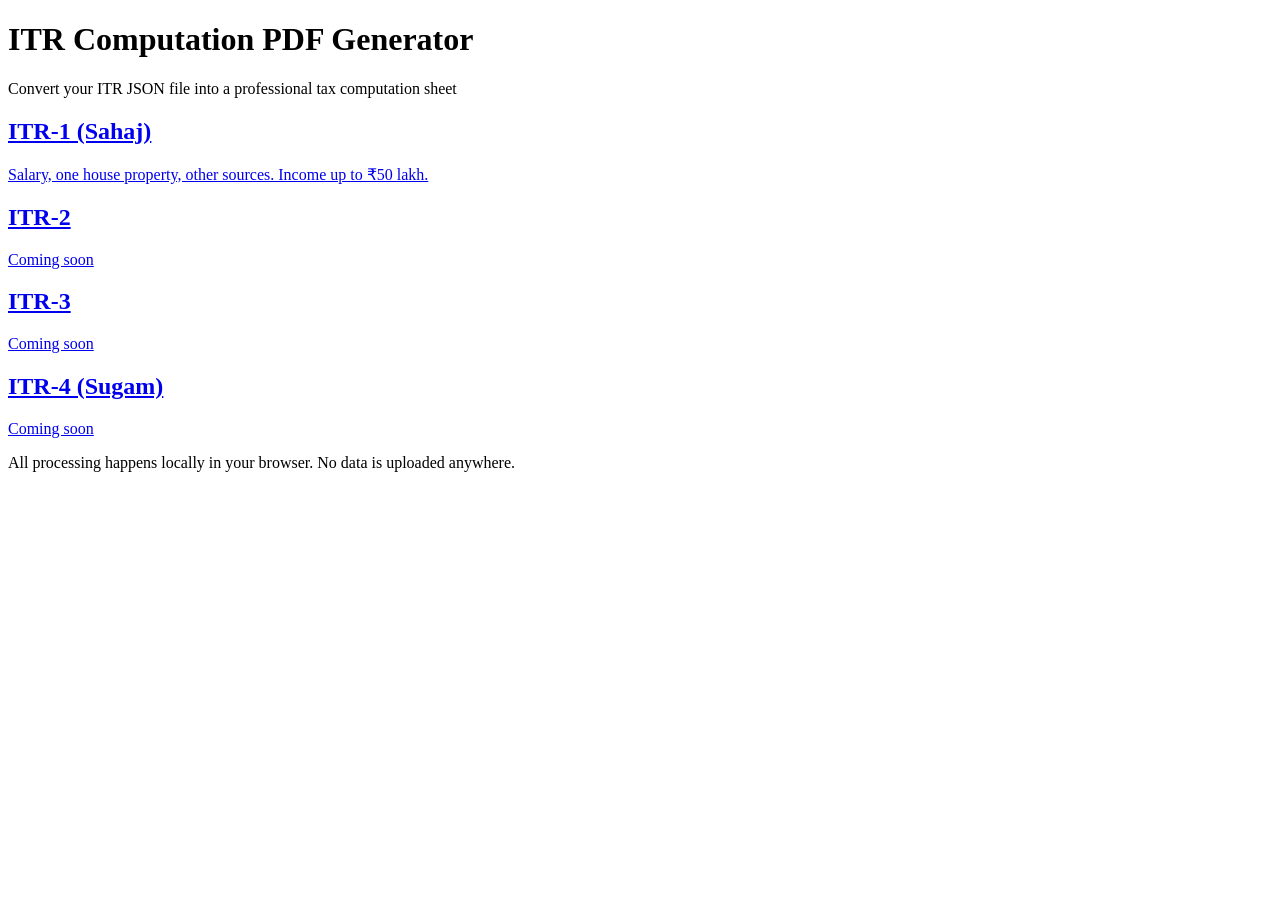
==== index.html @ 3d1d4729 "Add initial HTML structure for ITR Computation app" ====
<!DOCTYPE html>
<html lang="en">
<head>
<meta charset="UTF-8">
<meta name="viewport" content="width=device-width, initial-scale=1.0">
<title>ITR Computation Generator</title>
<link rel="stylesheet" href="css/style.css">
</head>
<body>

<header class="site-header">
  <h1>ITR Computation PDF Generator</h1>
  <p>Convert your ITR JSON file into a professional tax computation sheet</p>
</header>

<main class="itr-select">
  <a class="itr-card" href="itr1.html">
    <h2>ITR-1 (Sahaj)</h2>
    <p>Salary, one house property, other sources. Income up to ₹50 lakh.</p>
  </a>

  <a class="itr-card disabled" href="#">
    <h2>ITR-2</h2>
    <p>Coming soon</p>
  </a>

  <a class="itr-card disabled" href="#">
    <h2>ITR-3</h2>
    <p>Coming soon</p>
  </a>

  <a class="itr-card disabled" href="#">
    <h2>ITR-4 (Sugam)</h2>
    <p>Coming soon</p>
  </a>
</main>

<footer class="site-footer">
  <p>All processing happens locally in your browser. No data is uploaded anywhere.</p>
</footer>

</body>
</html>
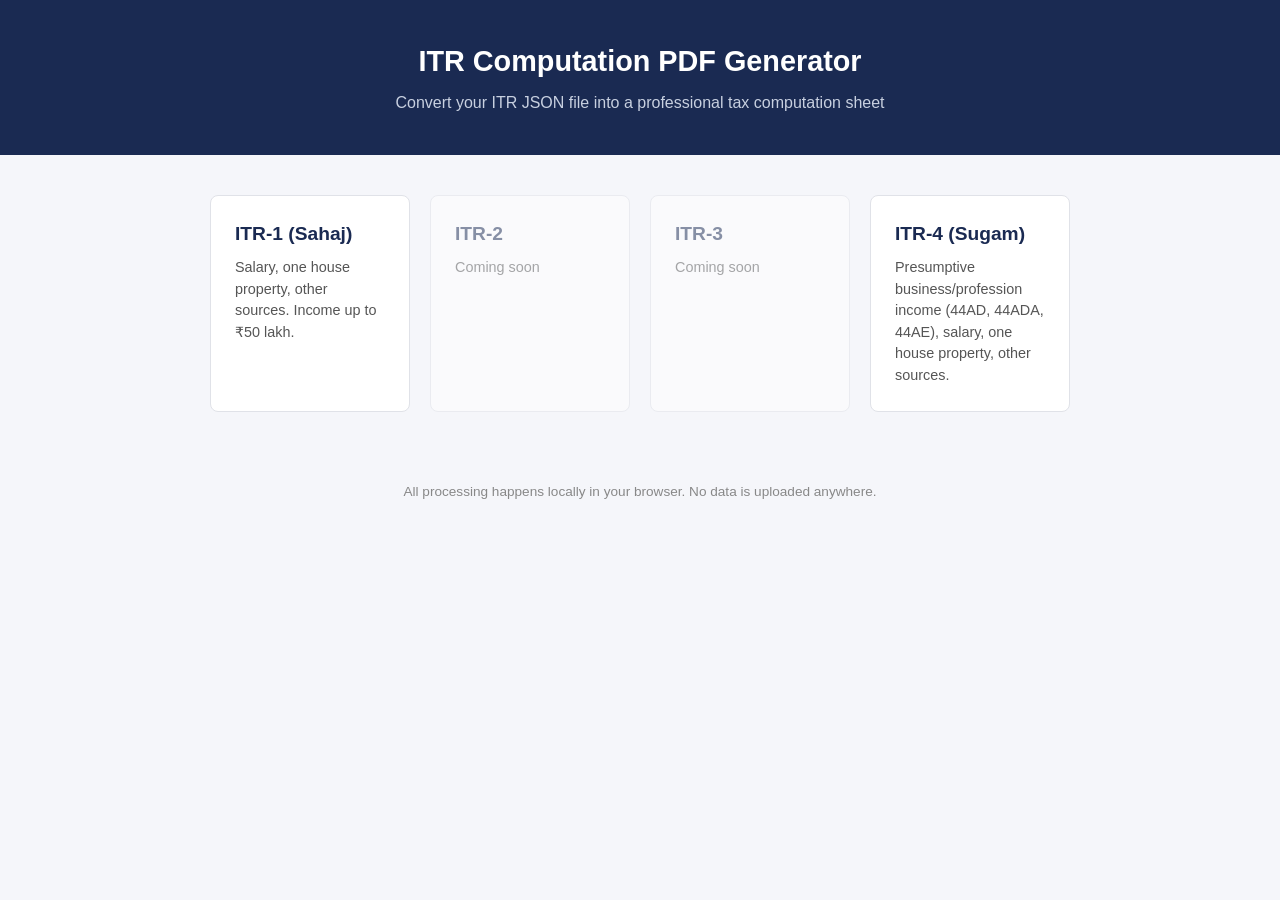
==== commit 19f5212a: "Modify ITR-4 card link and description Updated ITR-4 card description for clarity." ====
--- a/index.html
+++ b/index.html
@@ -29,9 +29,9 @@
     <p>Coming soon</p>
   </a>
 
-  <a class="itr-card disabled" href="#">
+  <a class="itr-card" href="itr4.html">
     <h2>ITR-4 (Sugam)</h2>
-    <p>Coming soon</p>
+    <p>Presumptive business/profession income (44AD, 44ADA, 44AE), salary, one house property, other sources.</p>
   </a>
 </main>
 
--- a/css/style.css
+++ b/css/style.css
@@ -0,0 +1,218 @@
+* {
+  box-sizing: border-box;
+  margin: 0;
+  padding: 0;
+}
+
+body {
+  font-family: -apple-system, BlinkMacSystemFont, "Segoe UI", Roboto, sans-serif;
+  background: #f5f6fa;
+  color: #1a1a2e;
+  line-height: 1.5;
+}
+
+.site-header {
+  background: #1a2a52;
+  color: white;
+  padding: 40px 20px;
+  text-align: center;
+}
+
+.site-header h1 {
+  font-size: 1.8rem;
+  margin-bottom: 8px;
+}
+
+.site-header p {
+  color: #c8d0e0;
+  font-size: 1rem;
+}
+
+.itr-select {
+  max-width: 900px;
+  margin: 40px auto;
+  padding: 0 20px;
+  display: grid;
+  grid-template-columns: repeat(auto-fit, minmax(200px, 1fr));
+  gap: 20px;
+}
+
+.itr-card {
+  display: block;
+  background: white;
+  border: 1px solid #e0e2e8;
+  border-radius: 8px;
+  padding: 24px;
+  text-decoration: none;
+  color: inherit;
+  transition: box-shadow 0.2s, transform 0.2s;
+}
+
+.itr-card:hover {
+  box-shadow: 0 4px 12px rgba(0,0,0,0.1);
+  transform: translateY(-2px);
+}
+
+.itr-card h2 {
+  font-size: 1.2rem;
+  margin-bottom: 8px;
+  color: #1a2a52;
+}
+
+.itr-card p {
+  font-size: 0.9rem;
+  color: #555;
+}
+
+.itr-card.disabled {
+  opacity: 0.5;
+  pointer-events: none;
+}
+
+.site-footer {
+  text-align: center;
+  padding: 30px 20px;
+  color: #888;
+  font-size: 0.85rem;
+}
+
+/* Upload page */
+.upload-section {
+  max-width: 600px;
+  margin: 40px auto;
+  padding: 0 20px;
+}
+
+.upload-box {
+  background: white;
+  border: 2px dashed #c8d0e0;
+  border-radius: 8px;
+  padding: 40px 20px;
+  text-align: center;
+}
+
+.upload-box input[type="file"] {
+  margin-top: 16px;
+}
+
+.error-msg {
+  color: #c0392b;
+  background: #fdecea;
+  border: 1px solid #f5c6cb;
+  border-radius: 6px;
+  padding: 12px;
+  margin-top: 16px;
+  display: none;
+}
+
+/* Computation sheet */
+.comp-sheet {
+  max-width: 800px;
+  margin: 30px auto;
+  background: white;
+  border-radius: 4px;
+  padding: 30px 36px;
+  font-family: "Times New Roman", Georgia, serif;
+  color: #000;
+  user-select: none;
+  -webkit-user-select: none;
+  -moz-user-select: none;
+  -ms-user-select: none;
+}
+
+.sheet-title {
+  text-align: center;
+  margin-bottom: 18px;
+}
+
+.sheet-title h2 {
+  font-size: 1.3rem;
+  margin-bottom: 4px;
+}
+
+.sheet-title .sub-title {
+  font-size: 0.85rem;
+  color: #333;
+}
+
+.info-table {
+  width: 100%;
+  border-collapse: collapse;
+  margin-bottom: 18px;
+  font-size: 0.9rem;
+}
+
+.info-table td {
+  padding: 4px 6px;
+  vertical-align: top;
+}
+
+.info-label {
+  font-weight: bold;
+  white-space: nowrap;
+}
+
+.comp-table {
+  width: 100%;
+  border-collapse: collapse;
+  border: 1px solid #000;
+  margin-bottom: 18px;
+  font-size: 0.9rem;
+}
+
+.comp-table td, .comp-table th {
+  border: 1px solid #000;
+  padding: 6px 10px;
+}
+
+.comp-table .section-head th {
+  background: #eee;
+  text-align: center;
+  font-size: 1rem;
+}
+
+.comp-table .amount {
+  text-align: right;
+  width: 160px;
+}
+
+.comp-table .indent {
+  padding-left: 28px;
+}
+
+.comp-table .row-bold td {
+  font-weight: bold;
+}
+
+.comp-table .total-row td {
+  border-top: 2px solid #000;
+}
+
+.disclaimer {
+  font-size: 0.75rem;
+  color: #888;
+  margin-top: 18px;
+}
+
+/* Action buttons */
+.no-print button {
+  background: #e6d9f5;
+  color: #000000;
+  border: 1px solid #b98fe0;
+  padding: 10px 18px;
+  border-radius: 6px;
+  font-weight: bold;
+  font-size: 0.95rem;
+  cursor: pointer;
+  margin-right: 10px;
+}
+
+.no-print button:hover {
+  background: #d8c2f0;
+}
+
+@media print {
+  .site-header, .site-footer, .no-print {
+    display: none;
+  }
+}
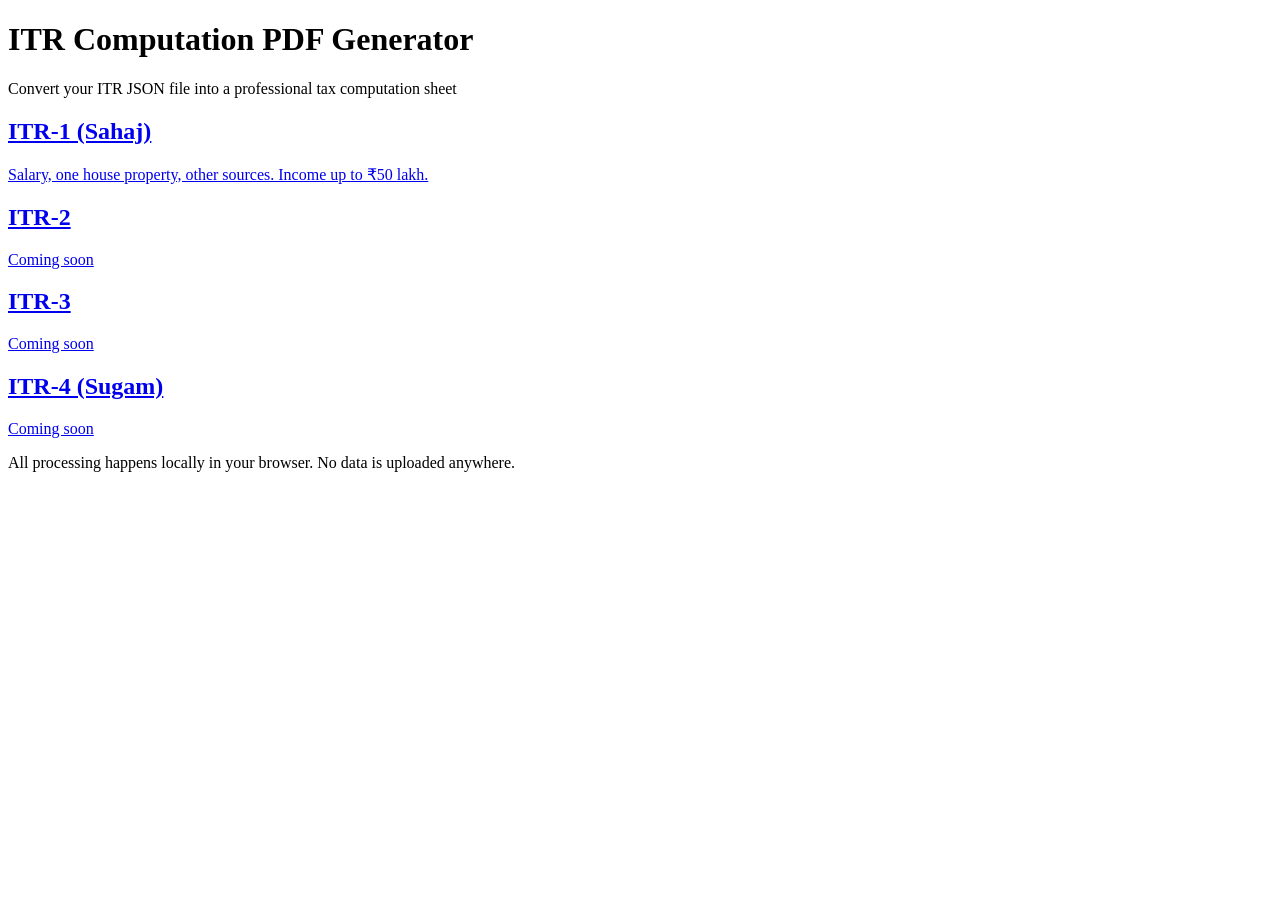
==== commit 7f4a13e3: "Add files via upload" ====
--- a/index.html
+++ b/index.html
@@ -29,9 +29,9 @@
     <p>Coming soon</p>
   </a>
 
-  <a class="itr-card" href="itr4.html">
+  <a class="itr-card disabled" href="#">
     <h2>ITR-4 (Sugam)</h2>
-    <p>Presumptive business/profession income (44AD, 44ADA, 44AE), salary, one house property, other sources.</p>
+    <p>Coming soon</p>
   </a>
 </main>
 
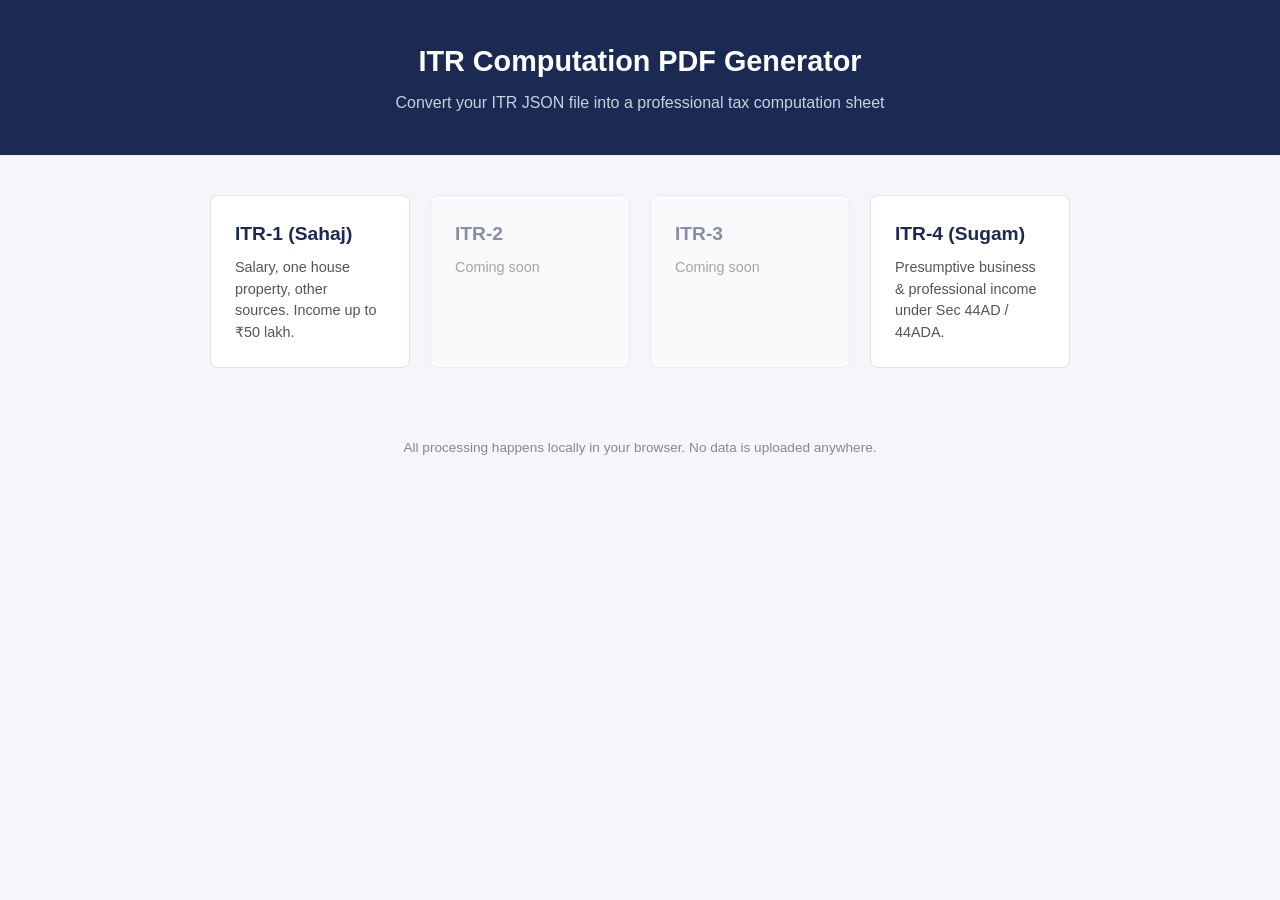
==== commit 46a2b5bb: "Update index.html" ====
--- a/index.html
+++ b/index.html
@@ -29,9 +29,9 @@
     <p>Coming soon</p>
   </a>
 
-  <a class="itr-card disabled" href="#">
+  <a class="itr-card" href="itr4.html">
     <h2>ITR-4 (Sugam)</h2>
-    <p>Coming soon</p>
+    <p>Presumptive business & professional income under Sec 44AD / 44ADA.</p>
   </a>
 </main>
 
--- a/css/style.css
+++ b/css/style.css
@@ -0,0 +1,265 @@
+* {
+  box-sizing: border-box;
+  margin: 0;
+  padding: 0;
+}
+
+body {
+  font-family: -apple-system, BlinkMacSystemFont, "Segoe UI", Roboto, sans-serif;
+  background: #f5f6fa;
+  color: #1a1a2e;
+  line-height: 1.5;
+}
+
+.site-header {
+  background: #1a2a52;
+  color: white;
+  padding: 40px 20px;
+  text-align: center;
+}
+
+.site-header h1 {
+  font-size: 1.8rem;
+  margin-bottom: 8px;
+}
+
+.site-header p {
+  color: #c8d0e0;
+  font-size: 1rem;
+}
+
+.itr-select {
+  max-width: 900px;
+  margin: 40px auto;
+  padding: 0 20px;
+  display: grid;
+  grid-template-columns: repeat(auto-fit, minmax(200px, 1fr));
+  gap: 20px;
+}
+
+.itr-card {
+  display: block;
+  background: white;
+  border: 1px solid #e0e2e8;
+  border-radius: 8px;
+  padding: 24px;
+  text-decoration: none;
+  color: inherit;
+  transition: box-shadow 0.2s, transform 0.2s;
+}
+
+.itr-card:hover {
+  box-shadow: 0 4px 12px rgba(0,0,0,0.1);
+  transform: translateY(-2px);
+}
+
+.itr-card h2 {
+  font-size: 1.2rem;
+  margin-bottom: 8px;
+  color: #1a2a52;
+}
+
+.itr-card p {
+  font-size: 0.9rem;
+  color: #555;
+}
+
+.itr-card.disabled {
+  opacity: 0.5;
+  pointer-events: none;
+}
+
+.site-footer {
+  text-align: center;
+  padding: 30px 20px;
+  color: #888;
+  font-size: 0.85rem;
+}
+
+/* Upload page */
+.upload-section {
+  max-width: 600px;
+  margin: 40px auto;
+  padding: 0 20px;
+}
+
+.upload-box {
+  background: white;
+  border: 2px dashed #c8d0e0;
+  border-radius: 8px;
+  padding: 40px 20px;
+  text-align: center;
+}
+
+.upload-box input[type="file"] {
+  margin-top: 16px;
+}
+
+.error-msg {
+  color: #c0392b;
+  background: #fdecea;
+  border: 1px solid #f5c6cb;
+  border-radius: 6px;
+  padding: 12px;
+  margin-top: 16px;
+  display: none;
+}
+
+/* Computation sheet — "Statement of Income" format */
+.comp-sheet {
+  max-width: 800px;
+  margin: 30px auto;
+  background: white;
+  padding: 30px 36px;
+  font-family: Arial, Helvetica, sans-serif;
+  font-size: 0.85rem;
+  color: #000;
+  user-select: none;
+  -webkit-user-select: none;
+  -moz-user-select: none;
+  -ms-user-select: none;
+}
+
+.ay-box-wrap {
+  text-align: center;
+  margin-bottom: 16px;
+}
+
+.ay-box {
+  display: inline-block;
+  border: 1px solid #000;
+  padding: 5px 18px;
+  font-weight: bold;
+  font-size: 0.95rem;
+}
+
+.info-grid {
+  width: 100%;
+  border-collapse: collapse;
+  margin-bottom: 16px;
+  font-size: 0.85rem;
+}
+
+.info-grid td {
+  padding: 2px 4px;
+  vertical-align: top;
+}
+
+.info-grid .lbl {
+  font-weight: bold;
+  white-space: nowrap;
+  width: 130px;
+}
+
+.info-grid .colon {
+  width: 12px;
+}
+
+.statement-banner {
+  border: 1.4px solid #000;
+  text-align: center;
+  font-weight: bold;
+  padding: 6px;
+  margin-bottom: 2px;
+  font-size: 1rem;
+}
+
+.col-headers, .income-table {
+  width: 100%;
+  border-collapse: collapse;
+  font-size: 0.85rem;
+}
+
+.col-headers td {
+  font-size: 0.75rem;
+  font-style: italic;
+  color: #333;
+  padding: 3px 4px 6px;
+}
+
+.income-table td {
+  padding: 4px 4px;
+  vertical-align: top;
+}
+
+.income-table .desc.indent1 {
+  padding-left: 18px;
+}
+
+.income-table .desc.indent2 {
+  padding-left: 34px;
+}
+
+.income-table .desc.subhead {
+  font-weight: bold;
+  padding-top: 10px;
+}
+
+.income-table .bullet {
+  margin-right: 6px;
+}
+
+.income-table .head-text {
+  font-weight: bold;
+  text-decoration: underline;
+}
+
+.income-table .italic {
+  font-style: italic;
+}
+
+.income-table .bold {
+  font-weight: bold;
+}
+
+.amt {
+  text-align: right;
+  width: 120px;
+}
+
+.u-single {
+  border-bottom: 1px solid #000;
+}
+
+.u-double {
+  border-bottom: 3px double #000;
+}
+
+.sign-block {
+  display: flex;
+  justify-content: space-between;
+  margin-top: 48px;
+  font-size: 0.85rem;
+}
+
+.sign-left div {
+  margin-bottom: 4px;
+}
+
+.sign-right {
+  align-self: flex-end;
+  font-weight: bold;
+}
+
+/* Action buttons */
+.no-print button {
+  background: #e6d9f5;
+  color: #000000;
+  border: 1px solid #b98fe0;
+  padding: 10px 18px;
+  border-radius: 6px;
+  font-weight: bold;
+  font-size: 0.95rem;
+  cursor: pointer;
+  margin-right: 10px;
+}
+
+.no-print button:hover {
+  background: #d8c2f0;
+}
+
+@media print {
+  .site-header, .site-footer, .no-print {
+    display: none;
+  }
+}
